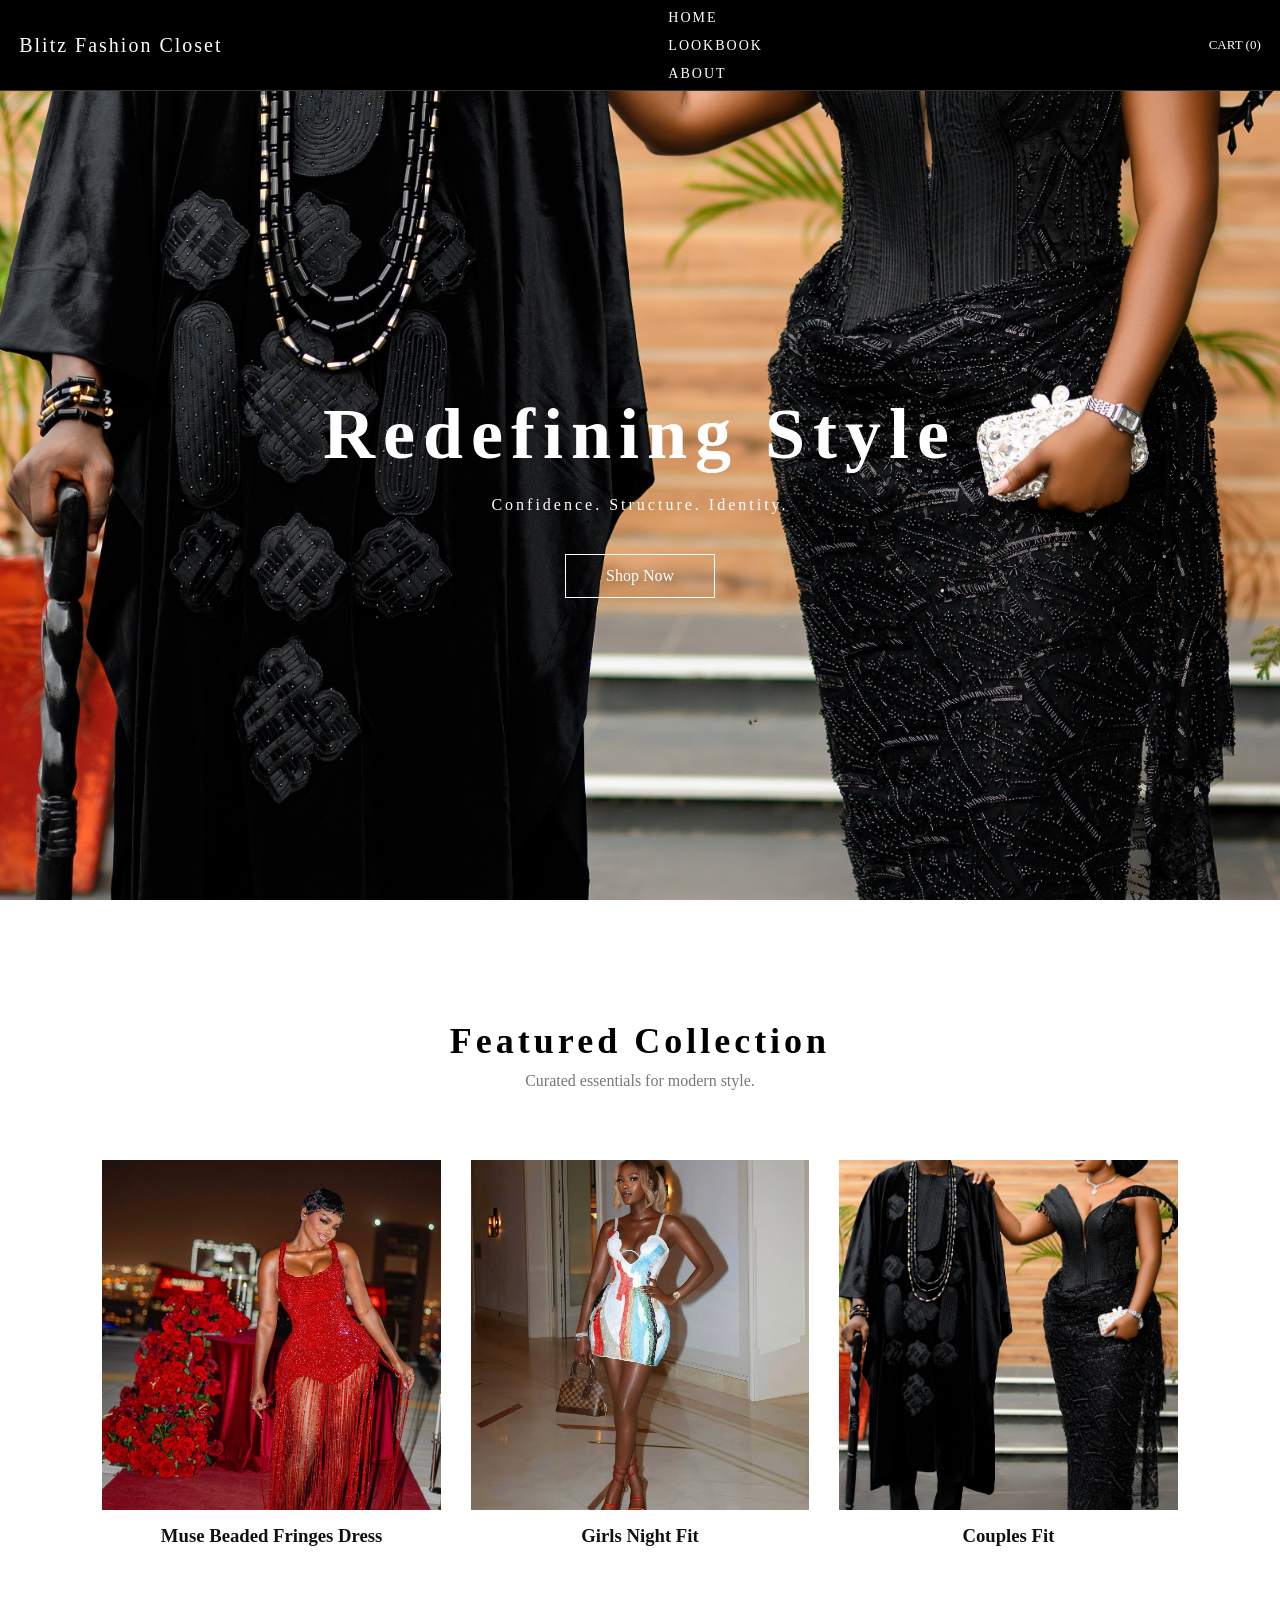
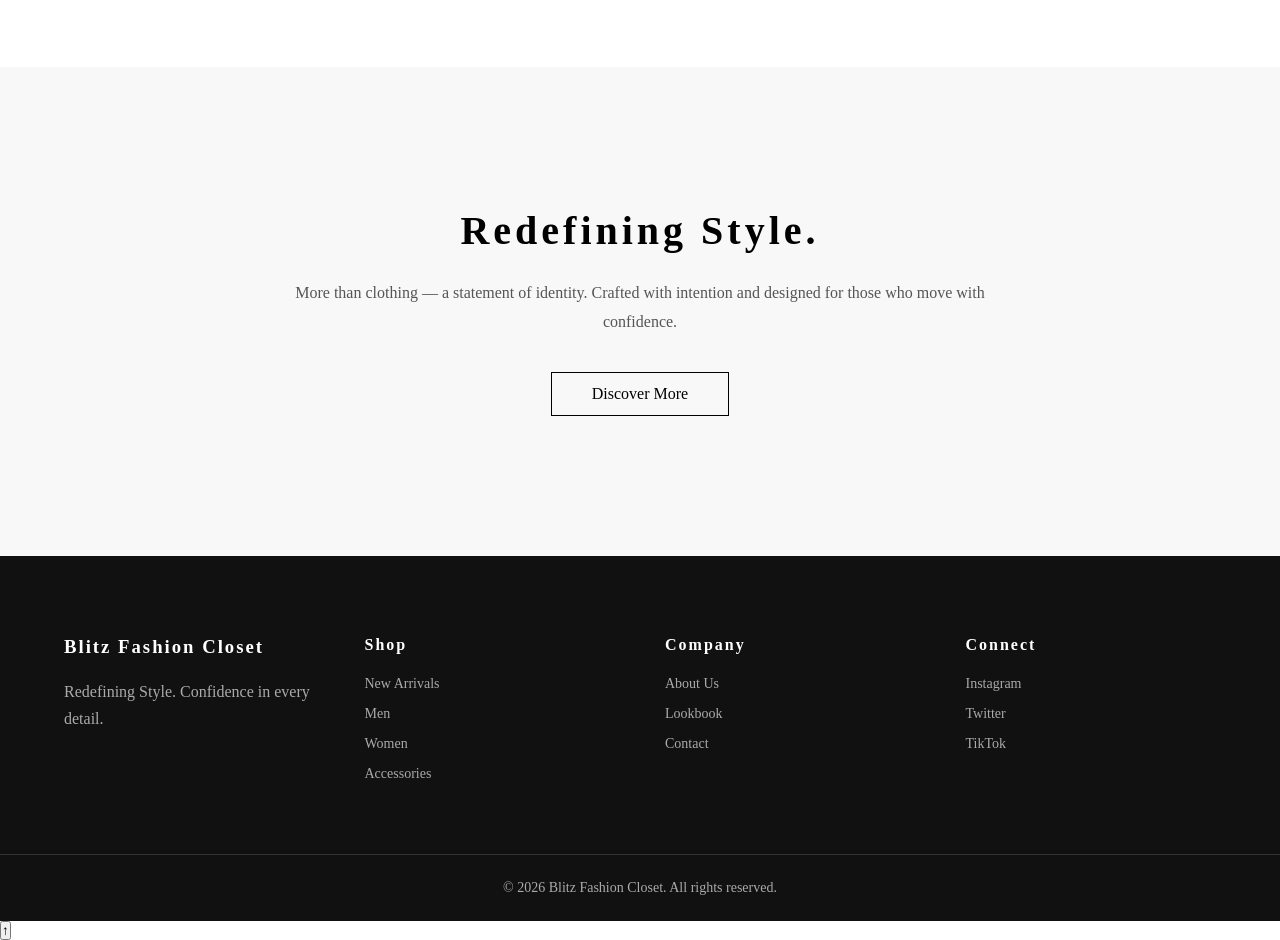
==== index.html @ 08a4bbb6 "Add files via upload" ====
<!DOCTYPE html>
<html lang="en">

<head>
<meta charset="UTF-8">
<title>Blitz Fashion Closet</title>

<link rel="stylesheet" href="style.css">
<script src="script.js" defer></script>

</head>

<body>

<header class="lux-nav home-nav">

<div class="nav-inner">

<div class="brand">
Blitz Fashion Closet
</div>

<div class="hamburger" id="hamburger">
<span>home</span>
<span></span>
<span></span>
</div>

<ul class="nav-menu">
<li><a href="index.html">Home</a></li>
<li><a href="lookbook.html">Lookbook</a></li>
<li><a href="about.html">About</a></li>
</ul>

<div class="nav-icons">
<a href="cart.html">
Cart (<span id="cart-count">0</span>)
</a>
</div>

</div>

</header>

<!-- HERO -->

<section class="hero">

<div class="hero-content">

<h1>Redefining Style</h1>

<p>Confidence. Structure. Identity.</p>

<a href="#" class="hero-btn">Shop Now</a>

</div>

</section>

<!-- FEATURED -->

<section class="featured">

<div class="featured-header">

<h2>Featured Collection</h2>

<p>Curated essentials for modern style.</p>

</div>

<div class="featured-grid">

<a href="product.html?id=closet1" class="product">
<img src="images/closet1.PNG">
<h3>Muse Beaded Fringes Dress</h3>
</a>

<a href="product.html?id=closet3" class="product">
<img src="images/closet3.png">
<h3>Girls Night Fit</h3>
</a>

<a href="product.html?id=closet2" class="product">
<img src="images/closet2.jpeg">
<h3>Couples Fit</h3>
</a>

</div>

</section>

<!-- EDITORIAL -->

<section class="editorial">

<div class="editorial-text">

<h2>Redefining Style.</h2>

<p>
More than clothing — a statement of identity.
Crafted with intention and designed for those
who move with confidence.
</p>

<a href="#" class="editorial-btn">Discover More</a>

</div>

</section>

<!-- FOOTER -->

<footer class="footer">

<div class="footer-container">

<div class="footer-col">
<h3>Blitz Fashion Closet</h3>
<p>Redefining Style. Confidence in every detail.</p>
</div>

<div class="footer-col">
<h4>Shop</h4>
<ul>
<li><a href="#">New Arrivals</a></li>
<li><a href="#">Men</a></li>
<li><a href="#">Women</a></li>
<li><a href="#">Accessories</a></li>
</ul>
</div>

<div class="footer-col">
<h4>Company</h4>
<ul>
<li><a href="about.html">About Us</a></li>
<li><a href="lookbook.html">Lookbook</a></li>
<li><a href="#">Contact</a></li>
</ul>
</div>

<div class="footer-col">
<h4>Connect</h4>
<ul>
<li><a href="#">Instagram</a></li>
<li><a href="#">Twitter</a></li>
<li><a href="#">TikTok</a></li>
</ul>
</div>

</div>

<div class="footer-bottom">

<p>© 2026 Blitz Fashion Closet. All rights reserved.</p>

</div>

</footer>

<button id="scrollTopBtn">↑</button>

</body>

</html>
---- style.css ----
/* =========================
   RESET
========================= */
* {
    margin: 0;
    padding: 0;
    box-sizing: border-box;
}

body {
    font-family: 'Times New Roman', serif;
    background: #ffffff;
}

img {
    max-width: 100%;
    display: block;
}
/* =========================
   NAVIGATION
========================= */

.lux-nav {
    width: 100%;
    position: fixed;
    top: 0;
    left: 0;
    background: black;
    z-index: 1000;
    border-bottom: 1px solid #333;
    transition: 0.3s ease;
}

.nav-inner {
    width: 97%;
    max-width: 1400px;
    margin: auto;
    height: 90px;
    display: flex;
    align-items: center;
    justify-content: space-between;
}

.brand {
    font-size: 20px;
    letter-spacing: 2px;
    font-weight: 500;
    color: white;
	white-space: nowrap;
}

.nav-menu {
    list-style: none;
    display: grid;
    gap: 10px;
}

.nav-menu a {
    text-decoration: none;
    color: white;
    font-size: 14px;
    letter-spacing: 2px;
    text-transform: uppercase;
}

.nav-icons {
    display: flex;
    gap: 30px;
}

.nav-icons a {
    text-decoration: none;
    color: white;
    font-size: 13px;
    text-transform: uppercase;
}

/* Scroll effect */
.lux-nav.scrolled {
    background: white;
    border-bottom: 1px solid #e5e5e5;
}

.lux-nav.scrolled .brand,
.lux-nav.scrolled .nav-menu a,
.lux-nav.scrolled .nav-icons a {
    color: black;
}

/* =========================
   HERO
========================= */

.hero {
    margin-top: 90px;
    height: 90vh;
    background: url("images/closet2.jpeg") no-repeat center/cover;
    display: flex;
    align-items: center;
    justify-content: center;
    text-align: center;
    color: white;
    position: relative;
}

.hero: before {
    content: "";
    position: absolute;
    inset: 0;
    background: rgba(0,0,0,0.4);
}

.hero-content {
    position: relative;
    z-index: 2;
}

.hero h1 {
    font-size: 72px;
    letter-spacing: 8px;
}

.hero p {
    margin-top: 20px;
    letter-spacing: 3px;
}

.hero-btn {
    display: inline-block;
    margin-top: 40px;
    padding: 12px 40px;
    border: 1px solid white;
    color: white;
    text-decoration: none;
}

.hero-btn:hover {
    background: white;
    color: black;
}

/* =========================
   FEATURED
========================= */

.featured {
    padding: 120px 8%;
    background: #ffffff;
}

.featured-header {
    text-align: center;
    margin-bottom: 70px;
}

.featured-header h2 {
    font-size: 36px;
    letter-spacing: 4px;
}

.featured-header p {
    margin-top: 10px;
    color: #777;
}

/* GRID */

.featured-grid {
    width: 100%;
    margin: auto;
    display: grid;
    grid-template-columns: repeat(auto-fit, minmax(250px,1fr));
    gap: 30px;
}

/* PRODUCT */

.product {
    text-align: center;
    text-decoration: none;
    color: #111;
}

.product img {
    width: 100%;
    height: 350px;
    object-fit: cover;
    transition: transform 0.4s ease;
}

.product:hover img {
    transform: scale(1.05);
}

.product h3 {
    margin-top: 15px;
}

.product span {
    color: #555;
}

/* =========================
   MOBILE RESPONSIVE
========================= */



    

/* LOOKBOOK */

.lookbook {
    padding: 100px 10%;
}

.lookbook-header {
    text-align: center;
    margin-bottom: 50px;
}

.lookbook-grid {
    display: grid;
    grid-template-columns: repeat(2,1fr);
    gap: 20px;
}


/* =========================
   EDITORIAL
========================= */

.editorial {
    padding: 140px 10%;
    background: #f8f8f8;
    text-align: center;
}

.editorial-text {
    max-width: 700px;
    margin: auto;
}

.editorial h2 {
    font-size: 40px;
    letter-spacing: 4px;
}

.editorial p {
    margin-top: 25px;
    line-height: 1.8;
    color: #555;
}

.editorial-btn {
    display: inline-block;
    margin-top: 35px;
    padding: 12px 40px;
    border: 1px solid black;
    text-decoration: none;
    color: black;
}

.editorial-btn:hover {
    background:black;
	color: white;
	}
	/* =========================
   FOOTER
========================= */

.footer {
    background: #111;
    color: white;
    padding-top: 80px;
}

.footer-container {
    width: 90%;
    max-width: 1400px;
    margin: auto;
    display: grid;
    grid-template-columns: repeat(4, 1fr);
    gap: 50px;
    padding-bottom: 60px;
}

.footer-col h3,
.footer-col h4 {
    margin-bottom: 20px;
    letter-spacing: 2px;
}

.footer-col p {
    color: #aaa;
    line-height: 1.7;
}

.footer-col ul {
    list-style: none;
}

.footer-col ul li {
    margin-bottom: 12px;
}

.footer-col ul li a {
    text-decoration: none;
    color: #aaa;
    font-size: 14px;
    transition: 0.3s;
}

.footer-col ul li a:hover {
    color: white;
}

/* bottom copyright */

.footer-bottom {
    text-align: center;
    padding: 25px 0;
    border-top: 1px solid #333;
    font-size: 14px;
    color: #aaa;
}
	@media (max-width: 768px) {
		.hero{
			font-size: 36px;
		}
		.hero p {
		font-size:14px;	
		}
		.nav-inner{
			height:70px;
		}
		.brand{
			font-size: 16px;
		}
.nav-menu a {
	font-size: 12px;
	letter-spacing: 1px;
}
.nav-icons a{
	font-size: 12px;
}
.footer-container {
    grid-template-columns: 1fr;
    text-align: center;
}
.nav-inner{
	height: 70px;
}
.brand {
	font-size: 16px;
}
.hamburger{
	display: flex;
}
/* HIDE menu by default */
    .nav-menu {
        position: absolute;
        top: 70px;
        left: 0;
        width: 100%;
        background: black;
        flex-direction: column;
        text-align: center;
        padding: 20px 0;
        display: none;
    }

    .nav-menu li {
        margin: 15px 0;
    }

    .nav-menu a {
        font-size: 16px;
    }

    /* WHEN ACTIVE */
    .nav-menu.active {
        display: flex;
    }

    /* Keep cart visible */
    .nav-icons a {
        font-size: 14px;
    }

    /* HERO FIX */
    .hero h1 {
        font-size: 36px;
        letter-spacing: 3px;
    }

}
	
	.add-look-cart{
    margin-top:15px;
    padding:10px 25px;
    border:none;
    background:black;
    color:white;
    cursor:pointer;
    letter-spacing:1px;
}

.add-look-cart:hover{
    background:#333;
}
	.about-page{
    padding:140px 12%;
    max-width:900px;
    margin:auto;
}

.about-page h1{
    font-size:40px;
	}
	
	.look-item video{
    width:100%;
    border-radius:15px;
    transition:0.4s ease;
}

.look-item video:hover{
    transform:scale(1.03);
}
.about{
padding:120px 10%;
background:#f8f8f8;
}

.about-container{
max-width:800px;
margin:auto;
text-align:center;
}

.about h1{
font-size:40px;
letter-spacing:4px;
margin-bottom:30px;
}

.about p{
margin-bottom:20px;
line-height:1.8;
color:#555;
}

.back-btn{
display:inline-block;
margin:20px;
padding:12px 35px;
border:1px solid black;
text-decoration:none;
color:black;
}

.back-btn:hover{
background:black;
color:white;
}
.video-modal{
position:fixed;
top:0;
left:0;
width:70%;
height:70%;
background:rgba(0,0,0,0.9);
display:none;
justify-content:center;
align-items:center;
z-index:2000;
}

.video-modal video{
max-width:80%;
max-height:80%;
}

.close-modal{
position:absolute;
top:30px;
right:40px;
font-size:40px;
color:white;
cursor:pointer;
}

.scrollTopBtn{
    position: fixed;
    bottom: 40px;
    right: 30px;
    padding: 12px 16px;
    font-size: 18px;
    border: none;
    background: black;
    color: white;
    cursor: pointer;
    border-radius: 50%;
    display: none;
}

.scrollTopBtn:hover{
    background: #444;
}


.modal{
    display: none;
    position: fixed;
    z-index: 999;
    padding-top: 100px;
    left: 0;
    top: 0;
    width: 100%;
    height: 100%;
    background-color: rgba(0,0,0,0.9);
}

.modal-content{
    display: block;
    margin: auto;
    max-width: 600px;
    width: 80%;
}

.close{
    position: absolute;
    top: 40px;
    right: 60px;
    color: white;
    font-size: 40px;
    font-weight: bold;
    cursor: pointer;
}

.close:hover{
    color: #ccc;
}
.hamburger{
	display: none;
	flex-direction: column;
	cursor: pointer;
	gap: 5px;
}
.hamburger span{
	width: 25px;
	height: 3px;
	background: white;
	display: block;
}
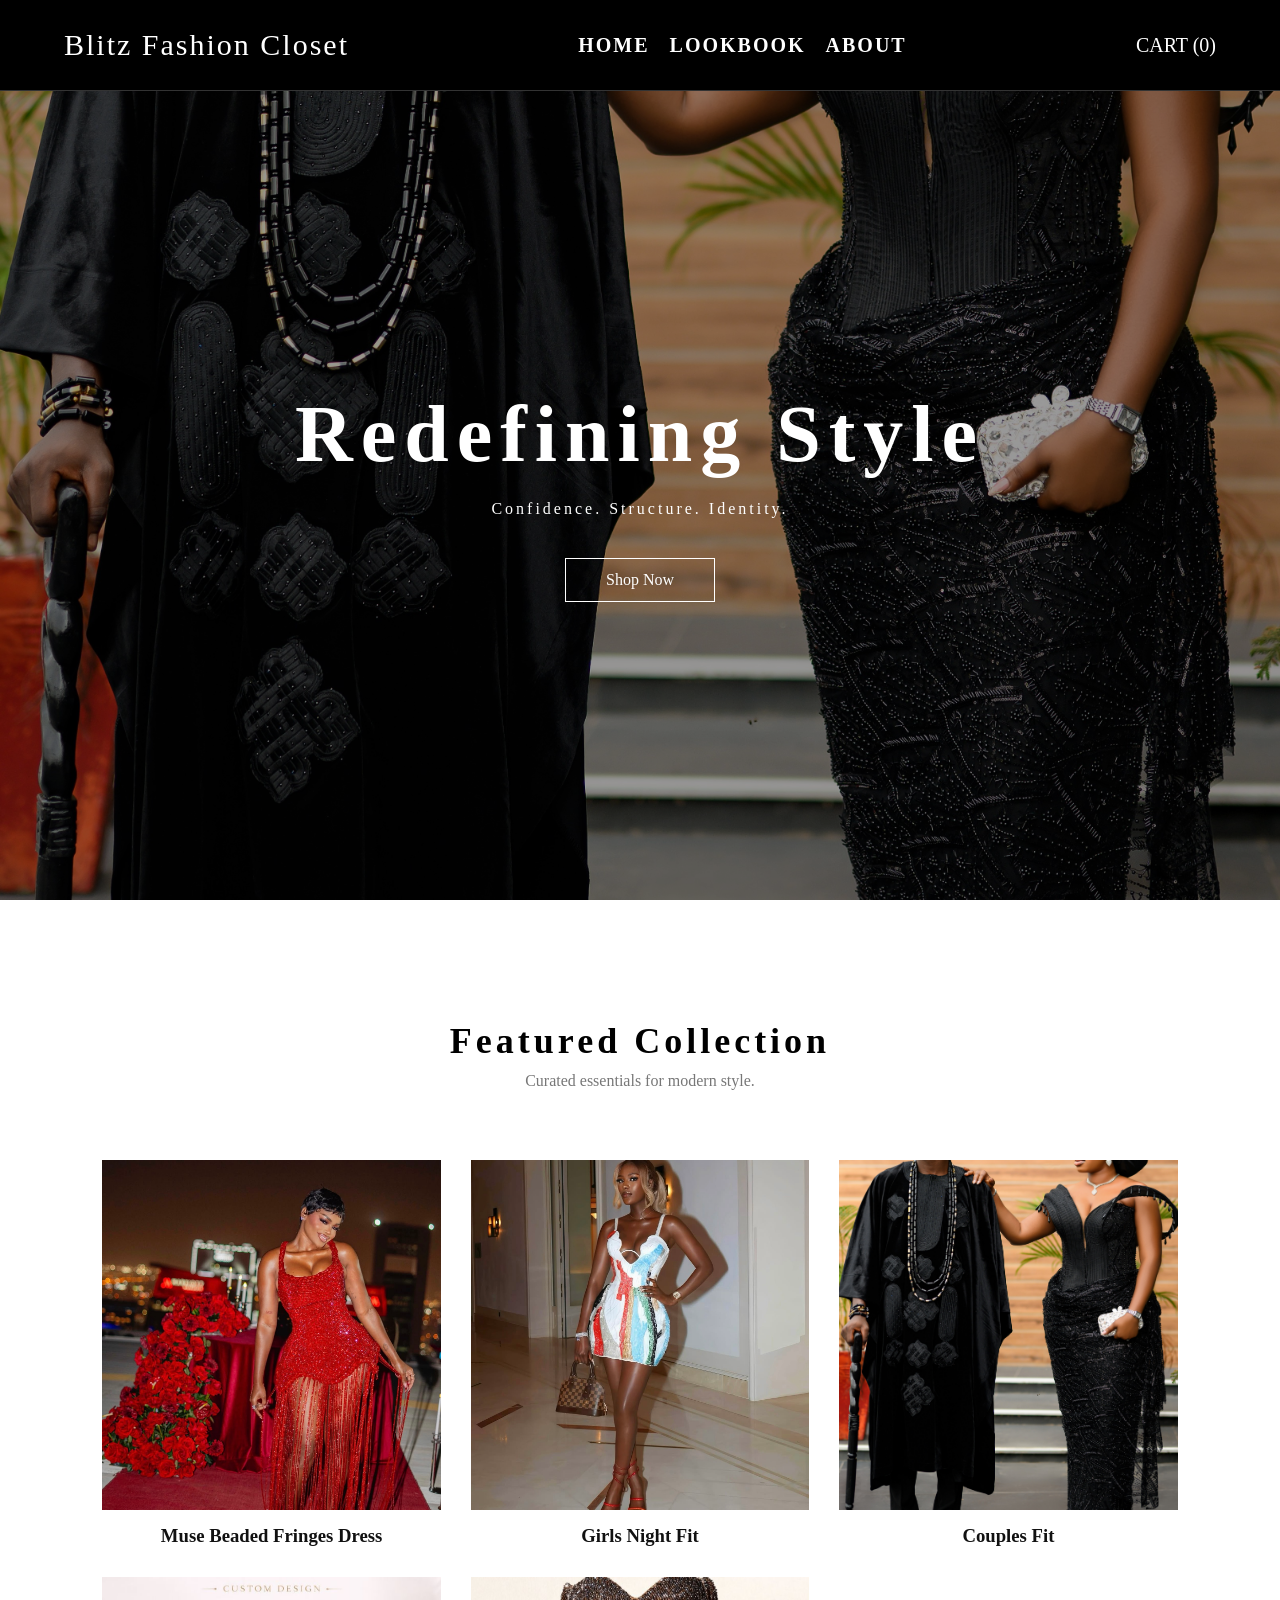
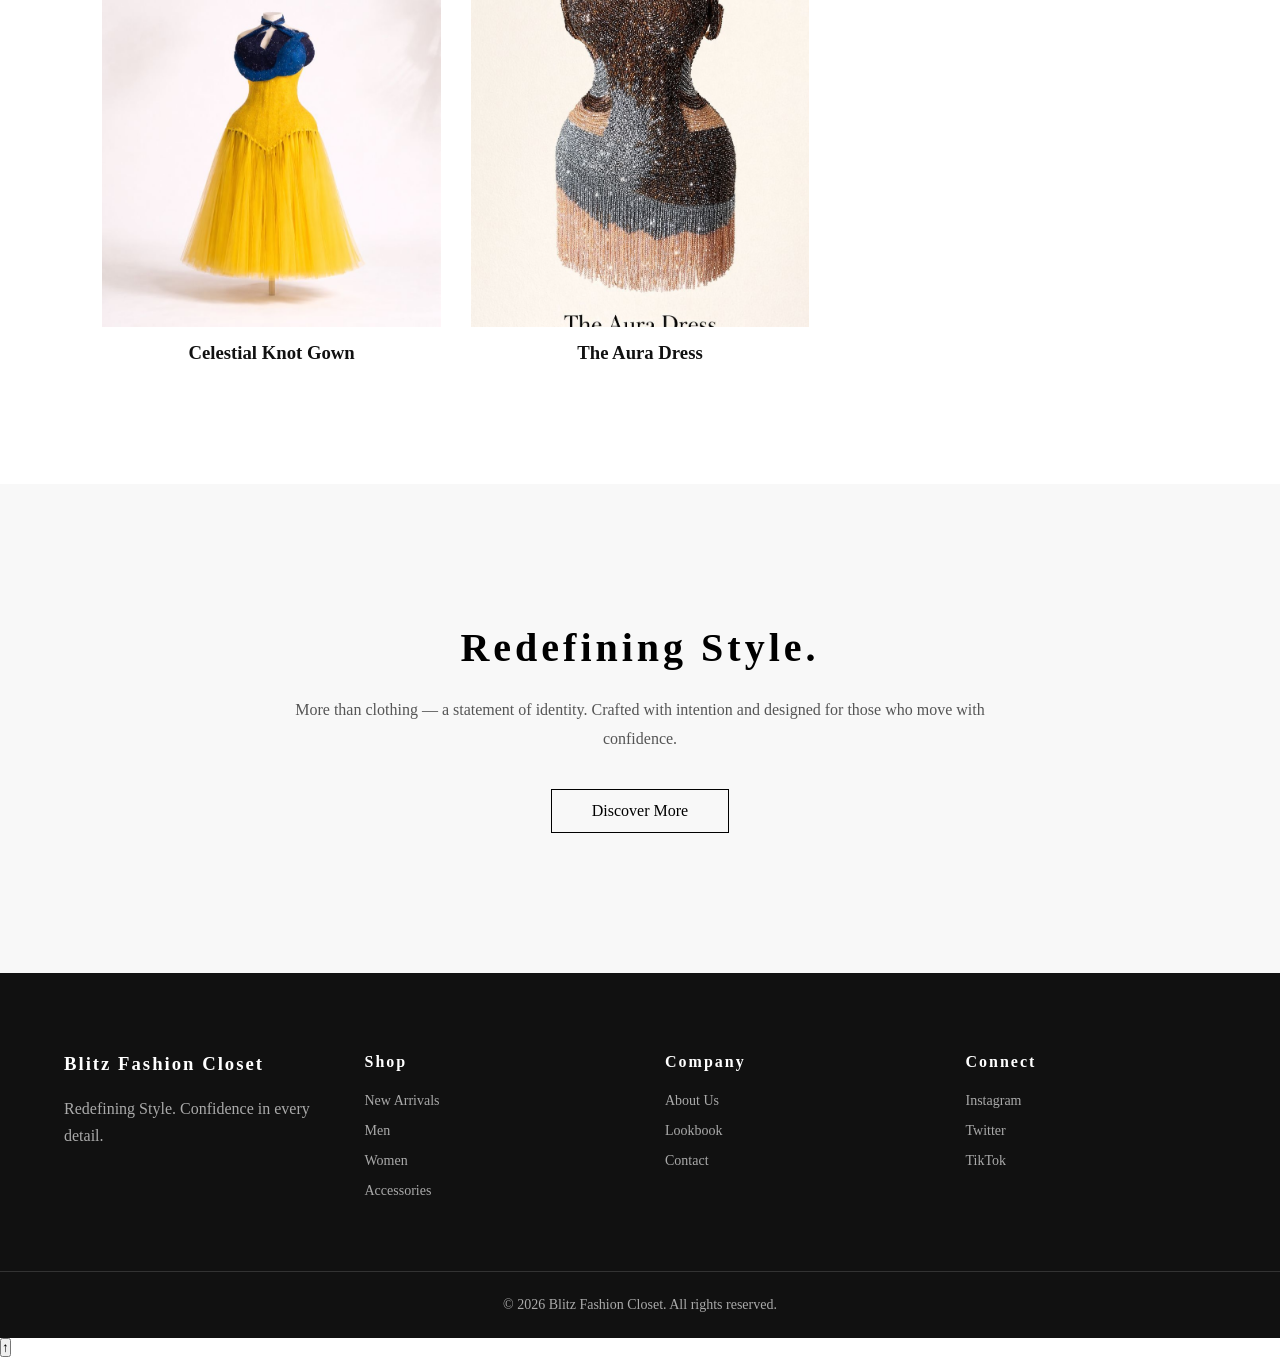
==== commit 52aee19f: "Update index.html" ====
--- a/index.html
+++ b/index.html
@@ -86,7 +86,13 @@
 <img src="images/closet2.jpeg">
 <h3>Couples Fit</h3>
 </a>
+<a href="product.html?id=closet" class="product"> <img src="images/image0.jpeg">
+<h3> Celestial Knot Gown</h3>
+</a>
 
+<a href="product.html?id=closet" class="product"> <img src="images/image1.jpeg">
+<h3> The Aura Dress</h3>
+</a>
 </div>
 
 </section>
@@ -164,4 +170,4 @@
 
 </body>
 
-</html>+</html>
--- a/style.css
+++ b/style.css
@@ -32,7 +32,7 @@
 }
 
 .nav-inner {
-    width: 97%;
+    width: 90%;
     max-width: 1400px;
     margin: auto;
     height: 90px;
@@ -42,36 +42,39 @@
 }
 
 .brand {
+    font-size: 30px;
+    letter-spacing: 2px;
+    font-weight: 500;
+    color: white;
+	white-space: nowrap;
+}
+
+.nav-menu {
+    list-style: none;
+    display: flex;
+    gap: 20px;
+	align-items: center;
+	font-weight: bold;
+}
+
+.nav-menu a {
+    text-decoration: none;
+    color: white;
     font-size: 20px;
     letter-spacing: 2px;
-    font-weight: 500;
-    color: white;
-	white-space: nowrap;
-}
-
-.nav-menu {
-    list-style: none;
-    display: grid;
-    gap: 10px;
-}
-
-.nav-menu a {
-    text-decoration: none;
-    color: white;
-    font-size: 14px;
-    letter-spacing: 2px;
     text-transform: uppercase;
+	font-weight: bold;
 }
 
 .nav-icons {
     display: flex;
-    gap: 30px;
+    gap: 20px;
 }
 
 .nav-icons a {
     text-decoration: none;
     color: white;
-    font-size: 13px;
+    font-size: 20px;
     text-transform: uppercase;
 }
 
@@ -103,7 +106,7 @@
     position: relative;
 }
 
-.hero: before {
+.hero::before {
     content: "";
     position: absolute;
     inset: 0;
@@ -116,7 +119,7 @@
 }
 
 .hero h1 {
-    font-size: 72px;
+    font-size: 80px;
     letter-spacing: 8px;
 }
 
@@ -325,42 +328,44 @@
     color: #aaa;
 }
 	@media (max-width: 768px) {
-		.hero{
-			font-size: 36px;
-		}
-		.hero p {
-		font-size:14px;	
-		}
-		.nav-inner{
-			height:70px;
-		}
-		.brand{
-			font-size: 16px;
-		}
-.nav-menu a {
-	font-size: 12px;
-	letter-spacing: 1px;
-}
-.nav-icons a{
-	font-size: 12px;
-}
-.footer-container {
-    grid-template-columns: 1fr;
-    text-align: center;
-}
-.nav-inner{
-	height: 70px;
-}
-.brand {
-	font-size: 16px;
-}
-.hamburger{
-	display: flex;
-}
-/* HIDE menu by default */
+
+    /* NAVBAR */
+    .lux-nav {
+        background: black;
+    }
+
+    .nav-inner {
+        height: 99px;
+        padding: 0 15px;
+    }
+
+    .brand {
+        font-size: 30px;
+    }
+
+    .nav-icons a {
+        font-size: 42px;
+    }
+
+    /* HAMBURGER */
+    .hamburger {
+        display: flex;
+        flex-direction: column;
+        cursor: pointer;
+        gap: 5px;
+    }
+
+    .hamburger span {
+        width: 25px;
+        height: 3px;
+        background: white;
+        display: block;
+    }
+
+    /* MOBILE MENU */
     .nav-menu {
         position: absolute;
-        top: 70px;
+        top: 85px;
         left: 0;
         width: 100%;
         background: black;
@@ -375,26 +380,32 @@
     }
 
     .nav-menu a {
-        font-size: 16px;
-    }
-
-    /* WHEN ACTIVE */
+        font-size: 60px;
+        letter-spacing: 1px;
+    }
+
     .nav-menu.active {
         display: flex;
     }
 
-    /* Keep cart visible */
-    .nav-icons a {
-        font-size: 14px;
-    }
-
-    /* HERO FIX */
+    /* HERO */
     .hero h1 {
-        font-size: 36px;
+        font-size: 60px;
         letter-spacing: 3px;
     }
 
-}
+    .hero p {
+        font-size: 60px;
+    }
+
+    /* FOOTER */
+    .footer-container {
+        grid-template-columns: 1fr;
+        text-align: center;
+    }
+
+}
+
 	
 	.add-look-cart{
     margin-top:15px;
@@ -553,4 +564,4 @@
 	height: 3px;
 	background: white;
 	display: block;
-}+}
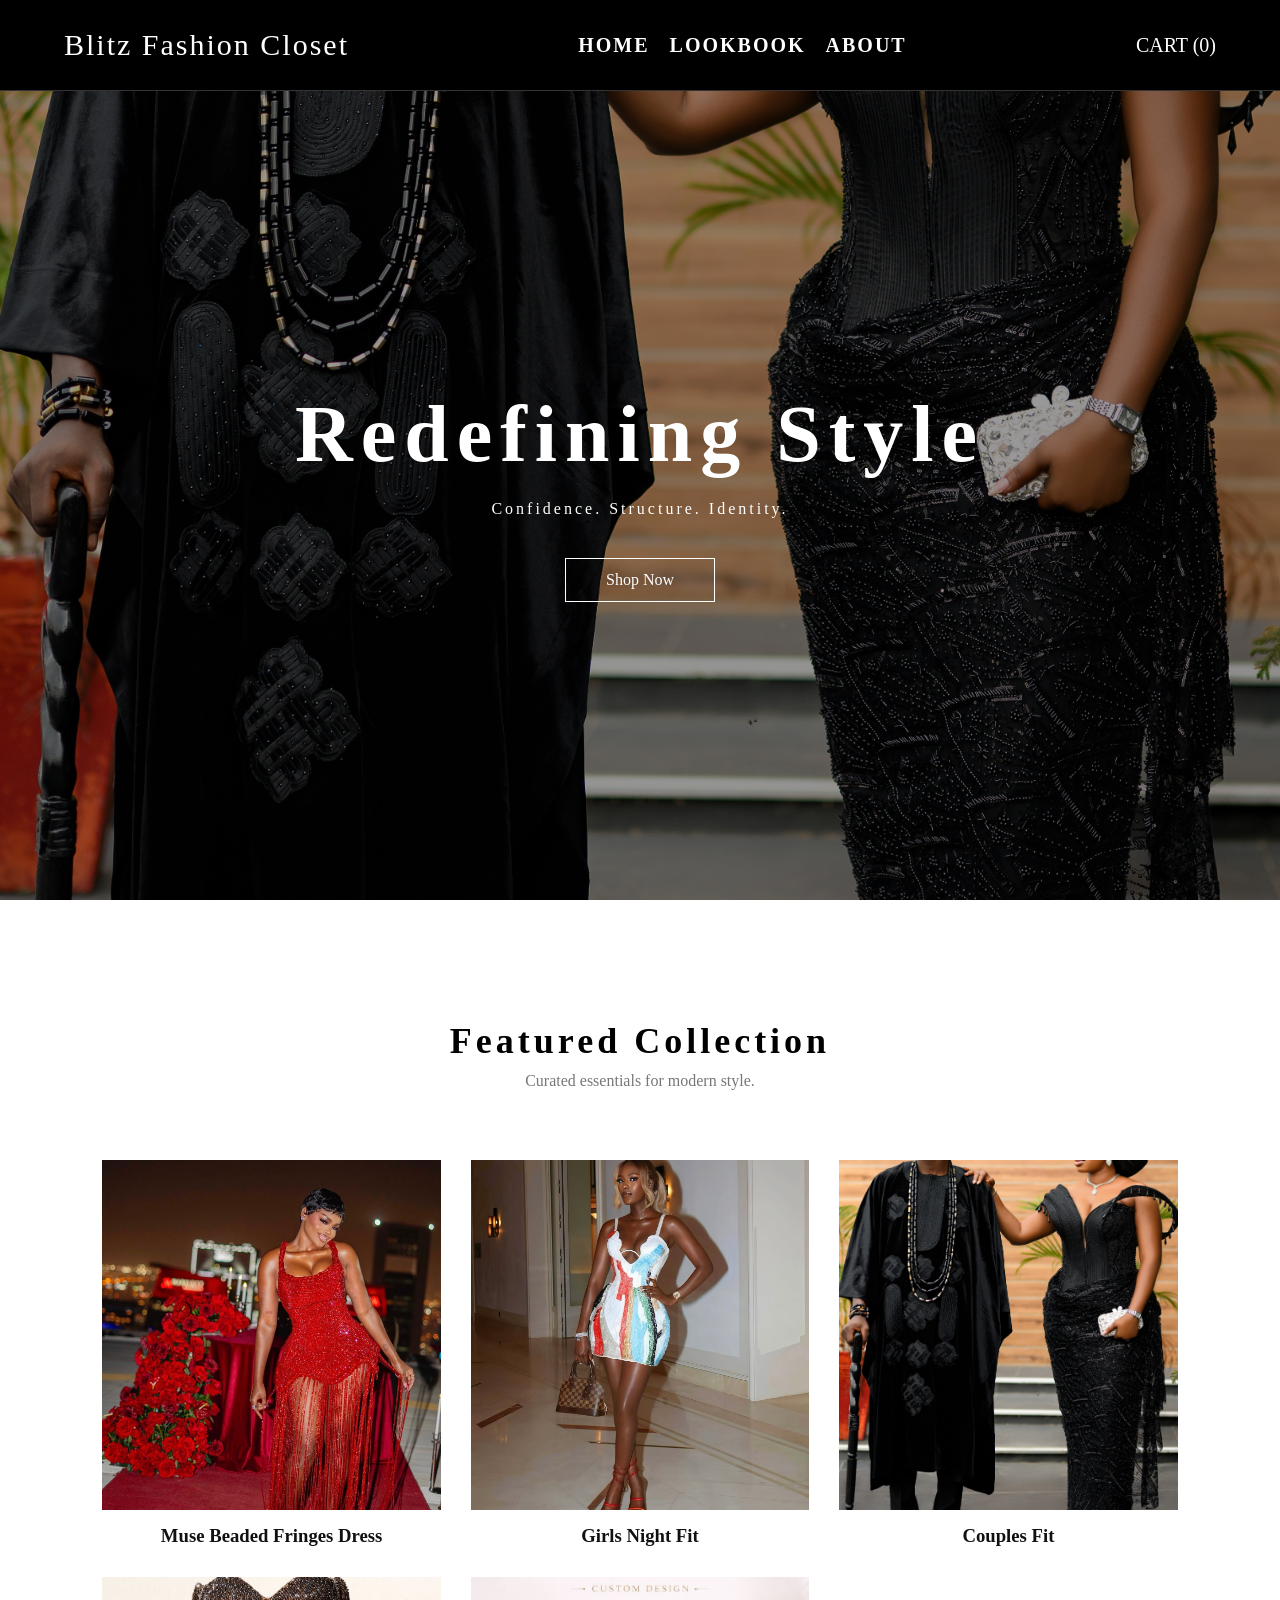
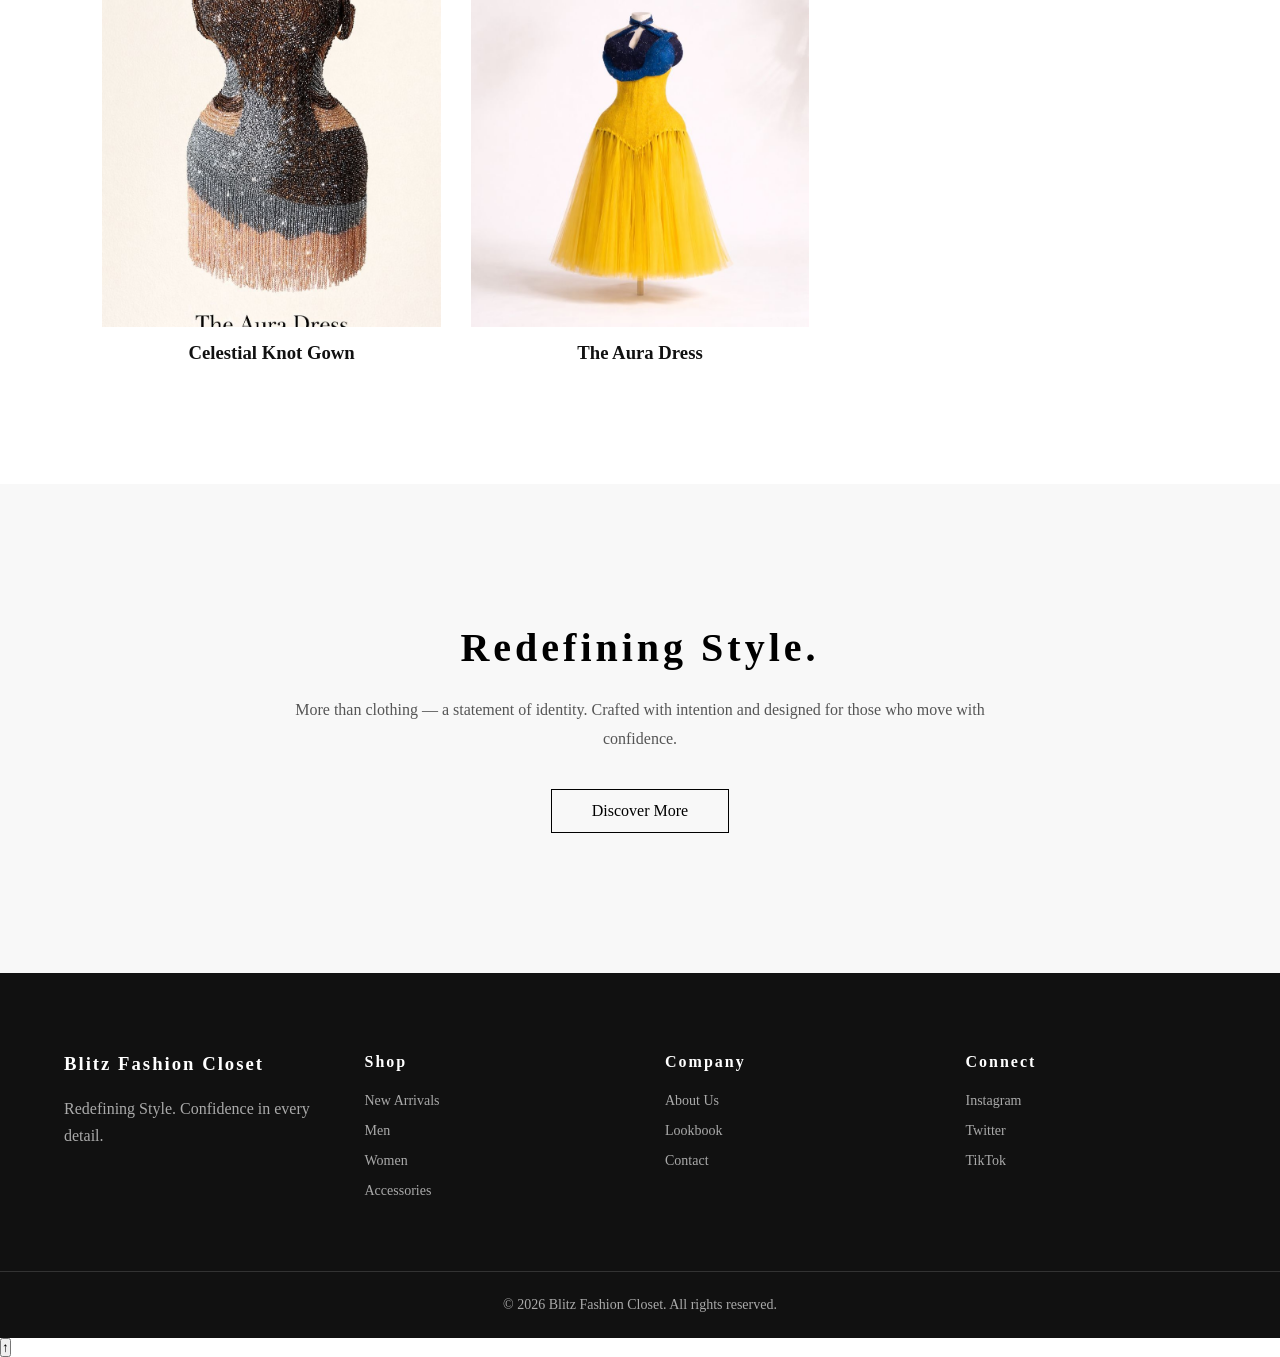
==== commit 1b3edc6f: "Fix HTML formatting and update images in index.html" ====
--- a/index.html
+++ b/index.html
@@ -86,11 +86,11 @@
 <img src="images/closet2.jpeg">
 <h3>Couples Fit</h3>
 </a>
-<a href="product.html?id=closet" class="product"> <img src="images/image0.jpeg">
+<a href="product.html?id=closet" class="product"> <img src="images/closet6.jpeg">
 <h3> Celestial Knot Gown</h3>
 </a>
 
-<a href="product.html?id=closet" class="product"> <img src="images/image1.jpeg">
+<a href="product.html?id=closet" class="product"> <img src="images/closet7.jpeg">
 <h3> The Aura Dress</h3>
 </a>
 </div>
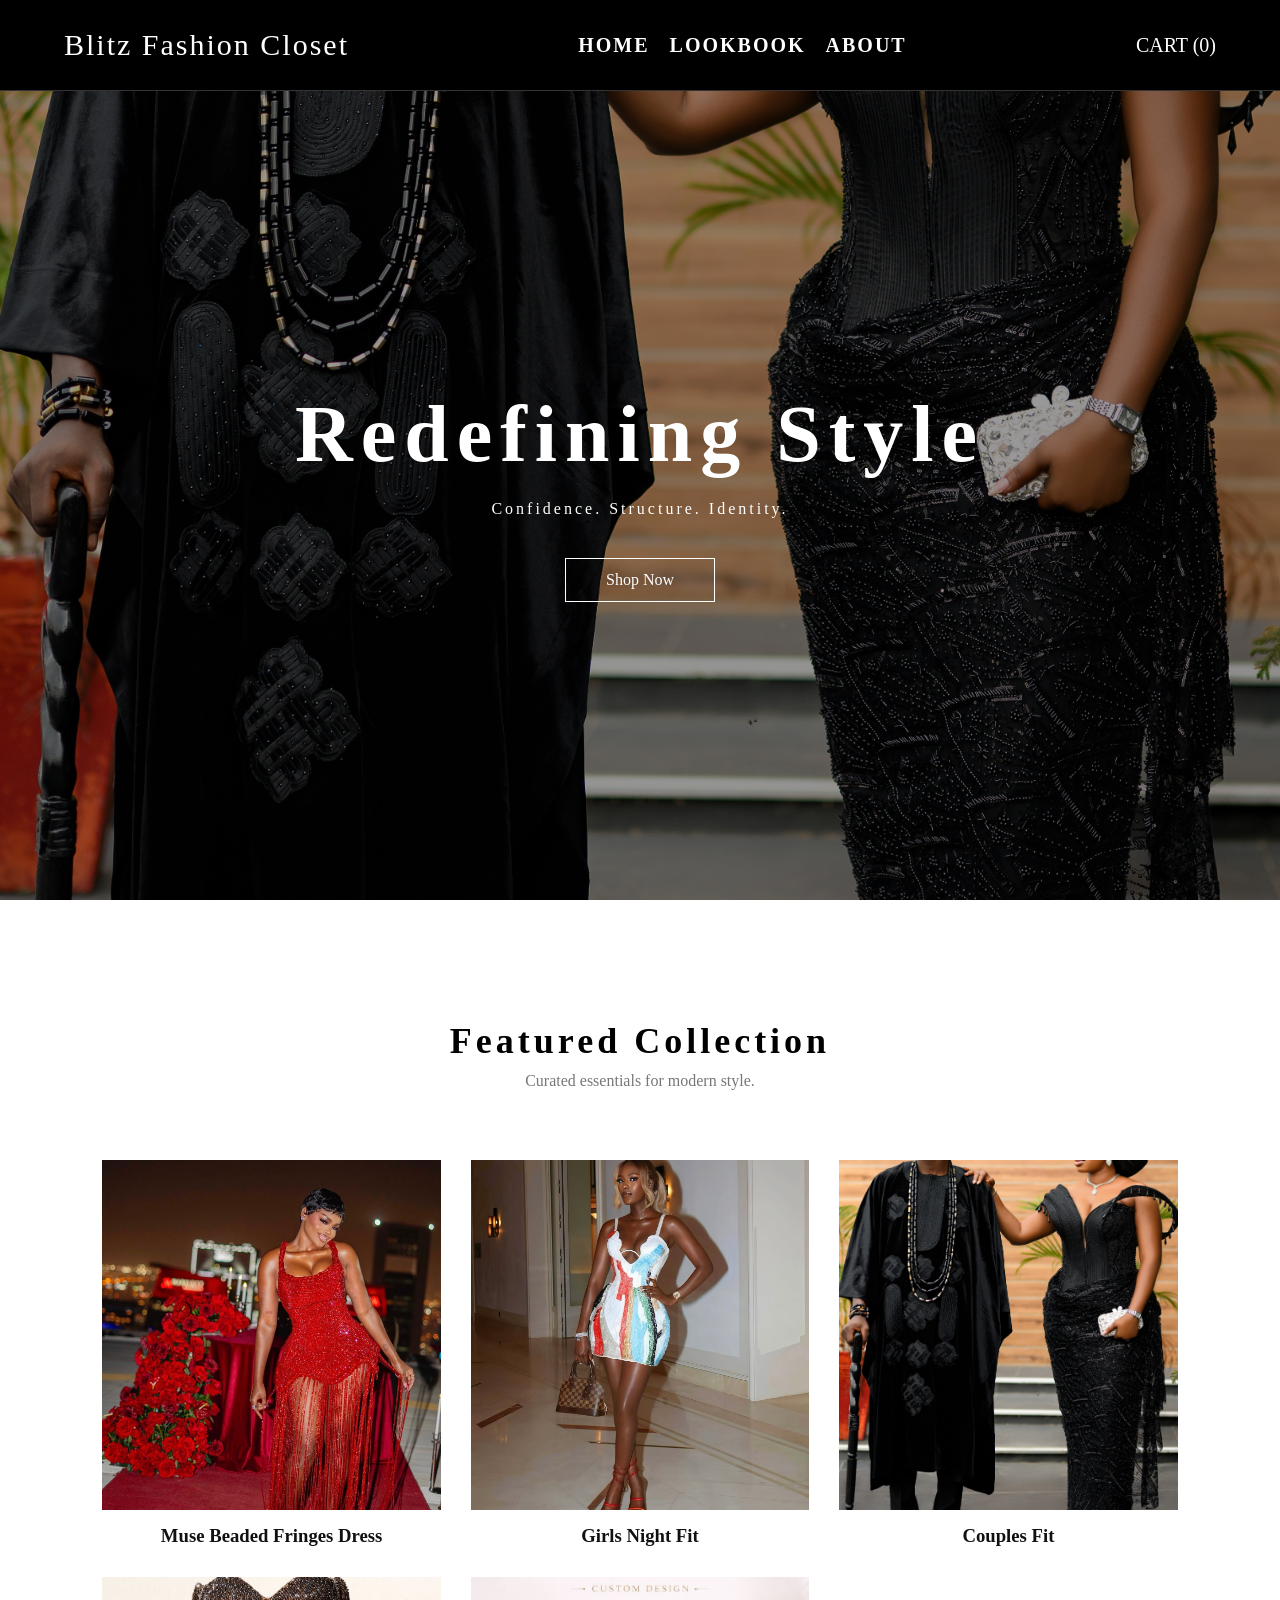
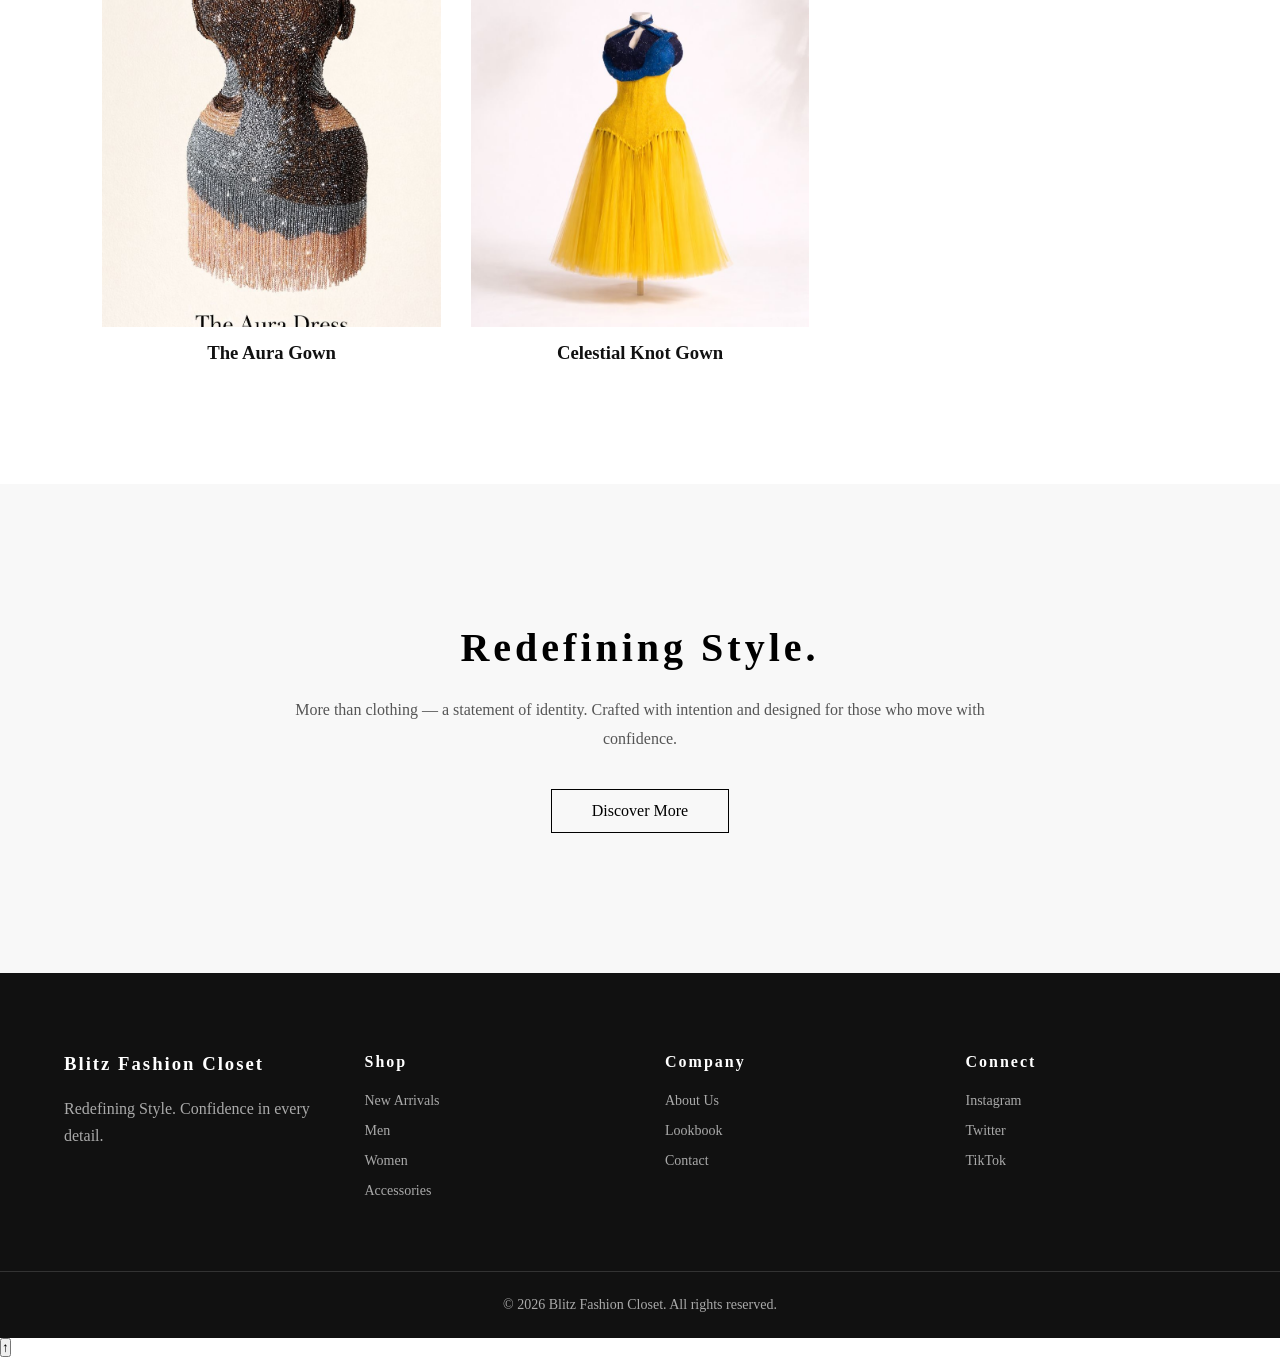
==== commit 002602d1: "Update index.html" ====
--- a/index.html
+++ b/index.html
@@ -86,12 +86,13 @@
 <img src="images/closet2.jpeg">
 <h3>Couples Fit</h3>
 </a>
-<a href="product.html?id=closet" class="product"> <img src="images/closet6.jpeg">
-<h3> Celestial Knot Gown</h3>
+  
+<a href="product.html?id=closet6" class="product"> <img src="images/closet6.jpeg">
+<h3> The Aura Gown</h3>
 </a>
 
-<a href="product.html?id=closet" class="product"> <img src="images/closet7.jpeg">
-<h3> The Aura Dress</h3>
+<a href="product.html?id=closet7" class="product"> <img src="images/closet7.jpeg">
+<h3> Celestial Knot Gown</h3>
 </a>
 </div>
 
--- a/style.css
+++ b/style.css
@@ -404,6 +404,8 @@
         text-align: center;
     }
 
+
+		
 }
 
 	
@@ -565,3 +567,203 @@
 	background: white;
 	display: block;
 }
+
+/* =========================
+   PRODUCT PAGE UPGRADE
+========================= */
+
+.product-page {
+    padding-top: 120px;
+}
+
+.product-container {
+    display: flex;
+    gap: 60px;
+    width: 90%;
+    max-width: 1300px;
+    margin: auto;
+}
+
+/* IMAGE SIDE */
+
+.product-image img {
+    width: 100%;
+    height: 650px;
+    object-fit: cover;
+    border-radius: 8px;
+}
+
+/* DETAILS SIDE */
+
+.product-details {
+    flex: 1;
+    display: flex;
+    flex-direction: column;
+    justify-content: center;
+}
+
+.product-details h1 {
+    font-size: 36px;
+    letter-spacing: 2px;
+    margin-bottom: 15px;
+}
+
+.price {
+    font-size: 24px;
+    font-weight: bold;
+    margin-bottom: 20px;
+}
+
+.product-details p {
+    color: #555;
+    line-height: 1.7;
+    margin-bottom: 25px;
+}
+
+/* SIZE */
+
+.size-section h4 {
+    margin-bottom: 10px;
+}
+
+#size-select {
+    width: 200px;
+    padding: 12px;
+    border: 1px solid #ccc;
+    margin-bottom: 25px;
+}
+
+/* BUTTON */
+
+.add-to-cart {
+    width: 220px;
+    padding: 15px;
+    background: black;
+    color: white;
+    border: none;
+    cursor: pointer;
+    letter-spacing: 1px;
+    transition: 0.3s;
+}
+
+.add-to-cart:hover {
+    background: #333;
+}
+.product-details {
+    max-width: 500px;
+}
+
+	/* =========================
+   CART PAGE
+========================= */
+
+.cart-item {
+    display: flex;
+    gap: 20px;
+    align-items: center;
+    padding: 20px 0;
+    border-bottom: 1px solid #eee;
+}
+
+.cart-img {
+    width: 120px;
+    height: 140px;
+    object-fit: cover;
+    border-radius: 6px;
+}
+
+.cart-info h3 {
+    font-size: 18px;
+    margin-bottom: 5px;
+}
+
+.cart-info p {
+    color: #555;
+    margin-bottom: 5px;
+}
+
+.cart-info button {
+    margin-top: 10px;
+    padding: 8px 20px;
+    border: none;
+    background: black;
+    color: white;
+    cursor: pointer;
+}
+
+.cart-info button:hover {
+    background: #333;
+}
+
+/* TOTAL */
+
+#cart-total {
+    margin-top: 30px;
+    font-size: 22px;
+    font-weight: bold;
+}
+
+@media (max-width: 768px) {
+
+    .cart-item {
+        flex-direction: column;
+        align-items: flex-start;
+    }
+
+    .cart-img {
+        width: 100%;
+        height: auto;
+    }
+}
+
+/* =========================
+   MOBILE FIXES (FINAL)
+========================= */
+
+@media (max-width: 768px) {
+
+    /* PRODUCT PAGE */
+    .product-container {
+        flex-direction: column;
+        gap: 30px;
+    }
+
+    .product-image img {
+        height: auto;
+    }
+
+    .product-details h1 {
+        font-size: 28px;
+    }
+
+    .price {
+        font-size: 22px;
+    }
+
+    .product-details p {
+        font-size: 16px;
+    }
+
+    .size-section h4 {
+        font-size: 16px;
+    }
+
+    .add-to-cart {
+        width: 100%;
+    }
+
+    #size-select {
+        width: 100%;
+    }
+
+    /* CART PAGE */
+    .cart-item {
+        flex-direction: column;
+        align-items: flex-start;
+    }
+
+    .cart-img {
+        width: 70%;
+        height: auto;
+    }
+}
